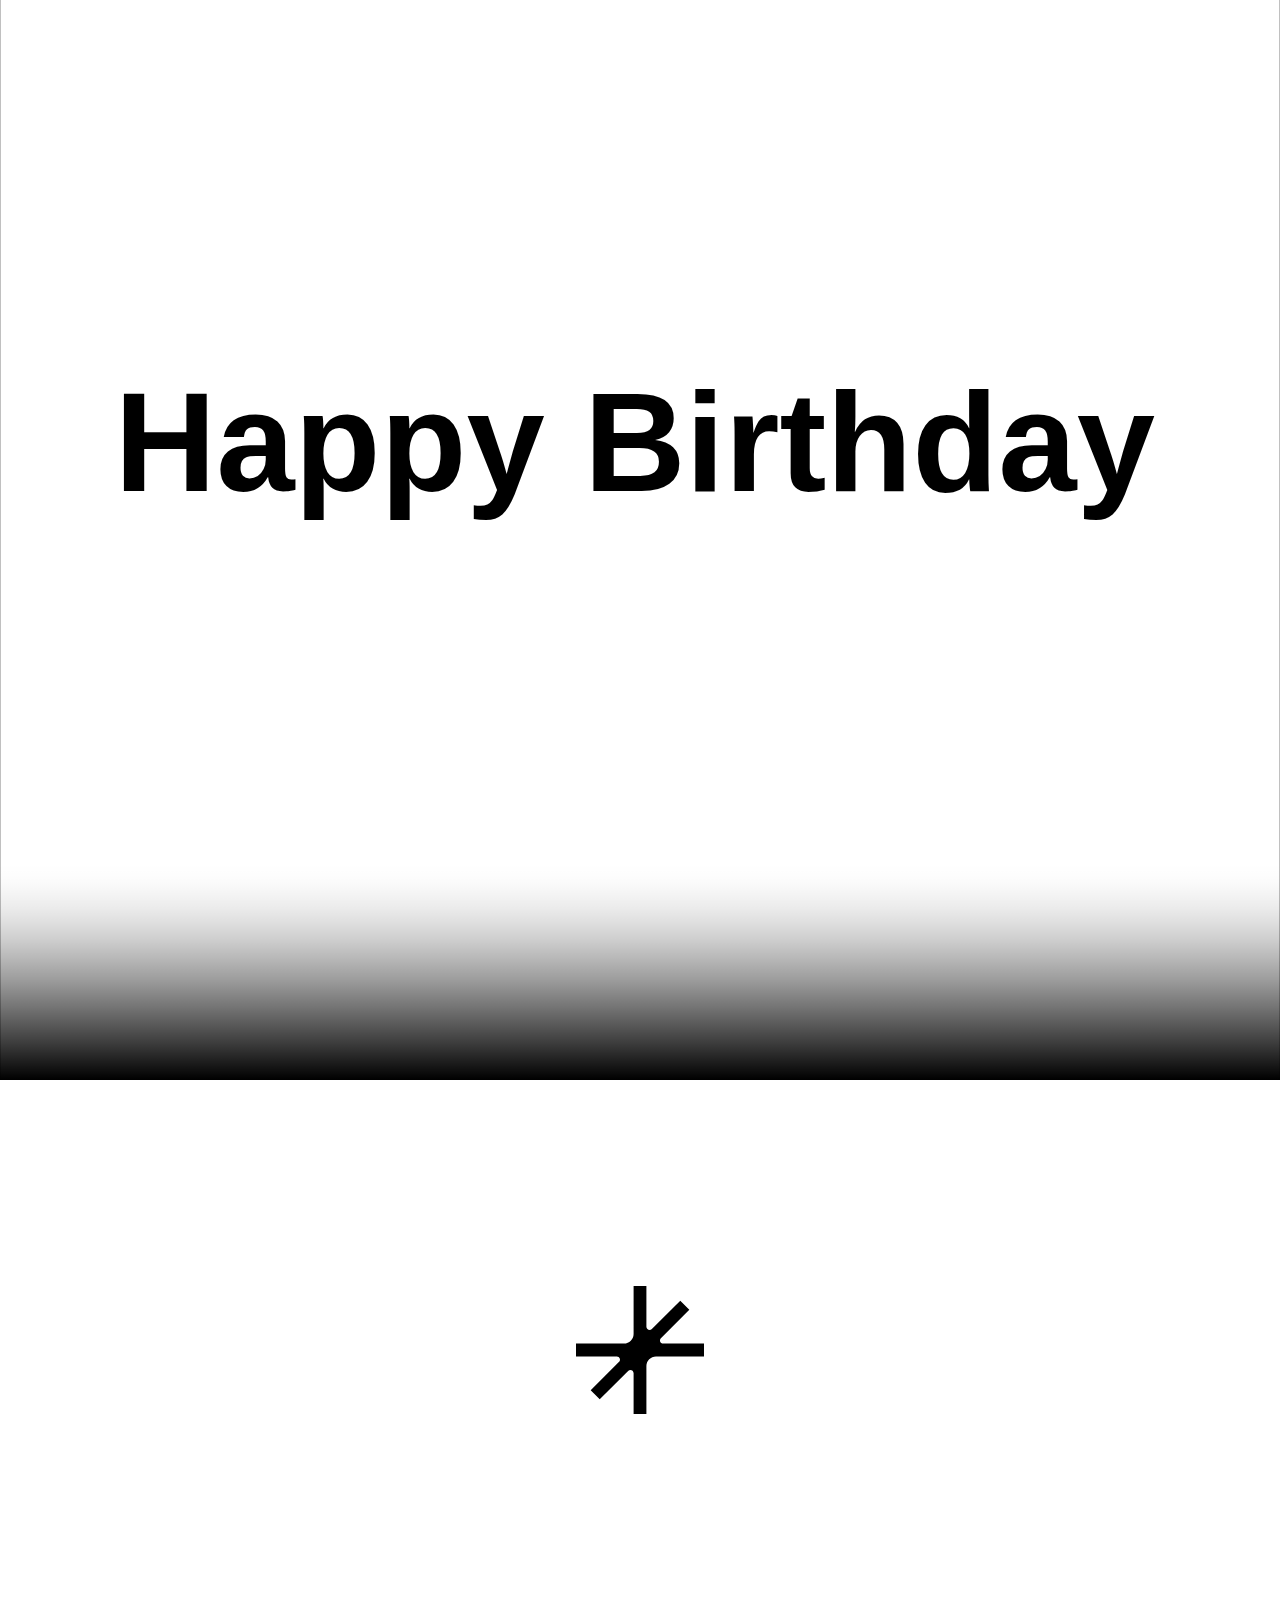
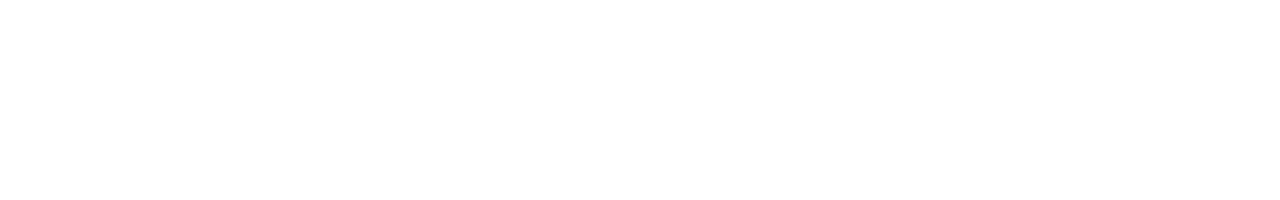
==== index.html @ 429825eb "first commit" ====
<!DOCTYPE html>
<html lang="en">
<head>
    <meta charset="UTF-8">
    <meta name="viewport" content="width=device-width, initial-scale=1.0">
    <title>Birthday</title>
    <link rel="stylesheet" href="style.css">
</head>
<body>
<div class="parallax">
  <section class="parallax__header">
    <div class="parallax__visuals">
      <div class="parallax__black-line-overflow"></div>
      <div data-parallax-layers class="parallax__layers">
        <img src="" loading="eager" width="800" data-parallax-layer="1" alt="" class="parallax__layer-img">
        
        <img src="https://i.ibb.co/HrrSWv2/pixelcut-export.jpg" loading="eager" width="800" data-parallax-layer="1" alt="" class="parallax__layer-img">
        
        <img src="https://i.ibb.co/X8fLv5r/pixelcut-export.png" loading="eager" width="800" data-parallax-layer="2" alt="" class="parallax__layer-img">
        <div data-parallax-layer="3" class="parallax__layer-title">
          <h2 class="parallax__title">Happy Birthday</h2>
        </div>

        <img src="https://i.ibb.co/X8fLv5r/pixelcut-export.png" loading="eager" width="800" data-parallax-layer="4" alt="" class="parallax__layer-img">
      </div>
      <div class="parallax__fade"></div>
    </div>
  </section>
  <section class="parallax__content">
    <svg xmlns="http://www.w3.org/2000/svg" width="100%" viewbox="0 0 160 160" fill="none" class="osmo-icon-svg"><path d="M94.8284 53.8578C92.3086 56.3776 88 54.593 88 51.0294V0H72V59.9999C72 66.6273 66.6274 71.9999 60 71.9999H0V87.9999H51.0294C54.5931 87.9999 56.3777 92.3085 53.8579 94.8283L18.3431 130.343L29.6569 141.657L65.1717 106.142C67.684 103.63 71.9745 105.396 72 108.939V160L88.0001 160L88 99.9999C88 93.3725 93.3726 87.9999 100 87.9999H160V71.9999H108.939C105.407 71.9745 103.64 67.7091 106.12 65.1938L106.142 65.1716L141.657 29.6568L130.343 18.3432L94.8284 53.8578Z" fill="currentColor"></path></svg>
  </section>
</div>
<script src="https://cdn.jsdelivr.net/npm/gsap@3.12.5/dist/gsap.min.js"></script>
<script src="https://cdn.jsdelivr.net/npm/gsap@3.12.5/dist/ScrollTrigger.min.js"></script>
<script src="https://unpkg.com/lenis@1.1.14/dist/lenis.min.js"></script>
<script src="script.js"></script>
</body>
</html>
---- style.css ----
/* ------- Osmo [https://osmo.supply/] ------- */
/* Osmo UI: https://slater.app/10324/23333.css */

body {
  background-color: var(--color-neutral-900);
  color: var(--color-light);
  font-size: var(--size-font);
  margin: 0;
  padding: 0;
}

.cloneable {
  padding: var(--container-padding);
  justify-content: center;
  align-items: center;
  min-height: 100vh;
  display: flex;
  position: relative;
}


.parallax__fade {
  --color-dark-rgb: 0, 0, 0;
	background: linear-gradient(to top, rgba(var(--color-dark-rgb), 1) 0%, rgba(var(--color-dark-rgb), 0.738) 19%, rgba(var(--color-dark-rgb), 0.541) 34%, rgba(var(--color-dark-rgb), 0.382) 47%, rgba(var(--color-dark-rgb), 0.278) 56.5%, rgba(var(--color-dark-rgb), 0.194) 65%, rgba(var(--color-dark-rgb), 0.126) 73%, rgba(var(--color-dark-rgb), 0.075) 80.2%, rgba(var(--color-dark-rgb), 0.042) 86.1%, rgba(var(--color-dark-rgb), 0.021) 91%, rgba(var(--color-dark-rgb), 0.008) 95.2%, rgba(var(--color-dark-rgb), 0.002) 98.2%, transparent 100%);
}

.osmo-icon-svg {
  width: 8em;
  position: relative;
}

.parallax__header {
  z-index: 2;
  padding: var(--section-padding) var(--container-padding);
  justify-content: center;
  align-items: center;
  min-height: 100svh;
  display: flex;
  position: relative;
}

.parallax {
  width: 100%;
  position: relative;
  overflow: hidden;
}

.parallax__content {
  padding: var(--section-padding) var(--container-padding);
  justify-content: center;
  align-items: center;
  min-height: 100svh;
  display: flex;
  position: relative;
}

.cover {
  object-fit: cover;
  width: 100%;
  max-width: none;
  height: 100%;
  position: absolute;
  top: 0;
  left: 0;
}

.parallax__visuals {
  object-fit: cover;
  width: 100%;
  max-width: none;
  height: 120%;
  position: absolute;
  top: 0;
  left: 0;
}

.parallax__placeholder {
  z-index: 0;
  opacity: 0;
  object-fit: cover;
  width: 100%;
  max-width: none;
  height: 100%;
  position: absolute;
  top: 0;
  left: 0;
}

.parallax__layers {
  object-fit: cover;
  width: 100%;
  max-width: none;
  height: 100%;
  position: absolute;
  top: 0;
  left: 0;
  overflow: hidden;
}

.cover-copy {
  object-fit: cover;
  width: 100%;
  max-width: none;
  height: 100%;
  position: absolute;
  top: 0;
  left: 0;
}

.parallax__fade {
  z-index: 30;
  object-fit: cover;
  width: 100%;
  max-width: none;
  height: 20%;
  position: absolute;
  bottom: 0;
  left: 0;
}

.parallax__black-line-overflow {
  z-index: 20;
  background-color: var(--color-black);
  width: 100%;
  height: 2px;
  position: absolute;
  bottom: -1px;
  left: 0;
}

.parallax__title {
  pointer-events: auto;
  text-align: center;
  text-transform: none;
  margin-top: 0;
  margin-bottom: .1em;
  margin-right: .075em;
  font-family: PP Neue Corp Wide, sans-serif;
  font-size: 11vw;
  font-weight: 800;
  line-height: 1;
  position: relative;
}

.parallax__radial-gradient {
  z-index: 10;
  background-image: radial-gradient(circle farthest-corner at 50% 50%, transparent, var(--color-black));
  opacity: .5;
  pointer-events: none;
  mix-blend-mode: multiply;
  position: fixed;
  inset: 0;
}

.parallax__layer-title {
  justify-content: center;
  align-items: center;
  width: 100%;
  height: 100svh;
  display: flex;
  position: absolute;
  top: 0;
  left: 0;
}

.parallax__layer-img {
  pointer-events: none;
  object-fit: cover;
  width: 100%;
  max-width: none;
  height: 117.5%;
  position: absolute;
  top: -17.5%;
  left: 0;
}

.parallax__layer-img.is-third {
  top: -20%;
}

@font-face {
  font-family: 'PP Neue Corp Wide';
  src: url('https://cdn.prod.website-files.com/671752cd4027f01b1b8f1c7f/6717e399d30a606fed425914_PPNeueCorp-WideUltrabold.woff2') format('woff2');
  font-weight: 800;
  font-style: normal;
  font-display: swap;
}
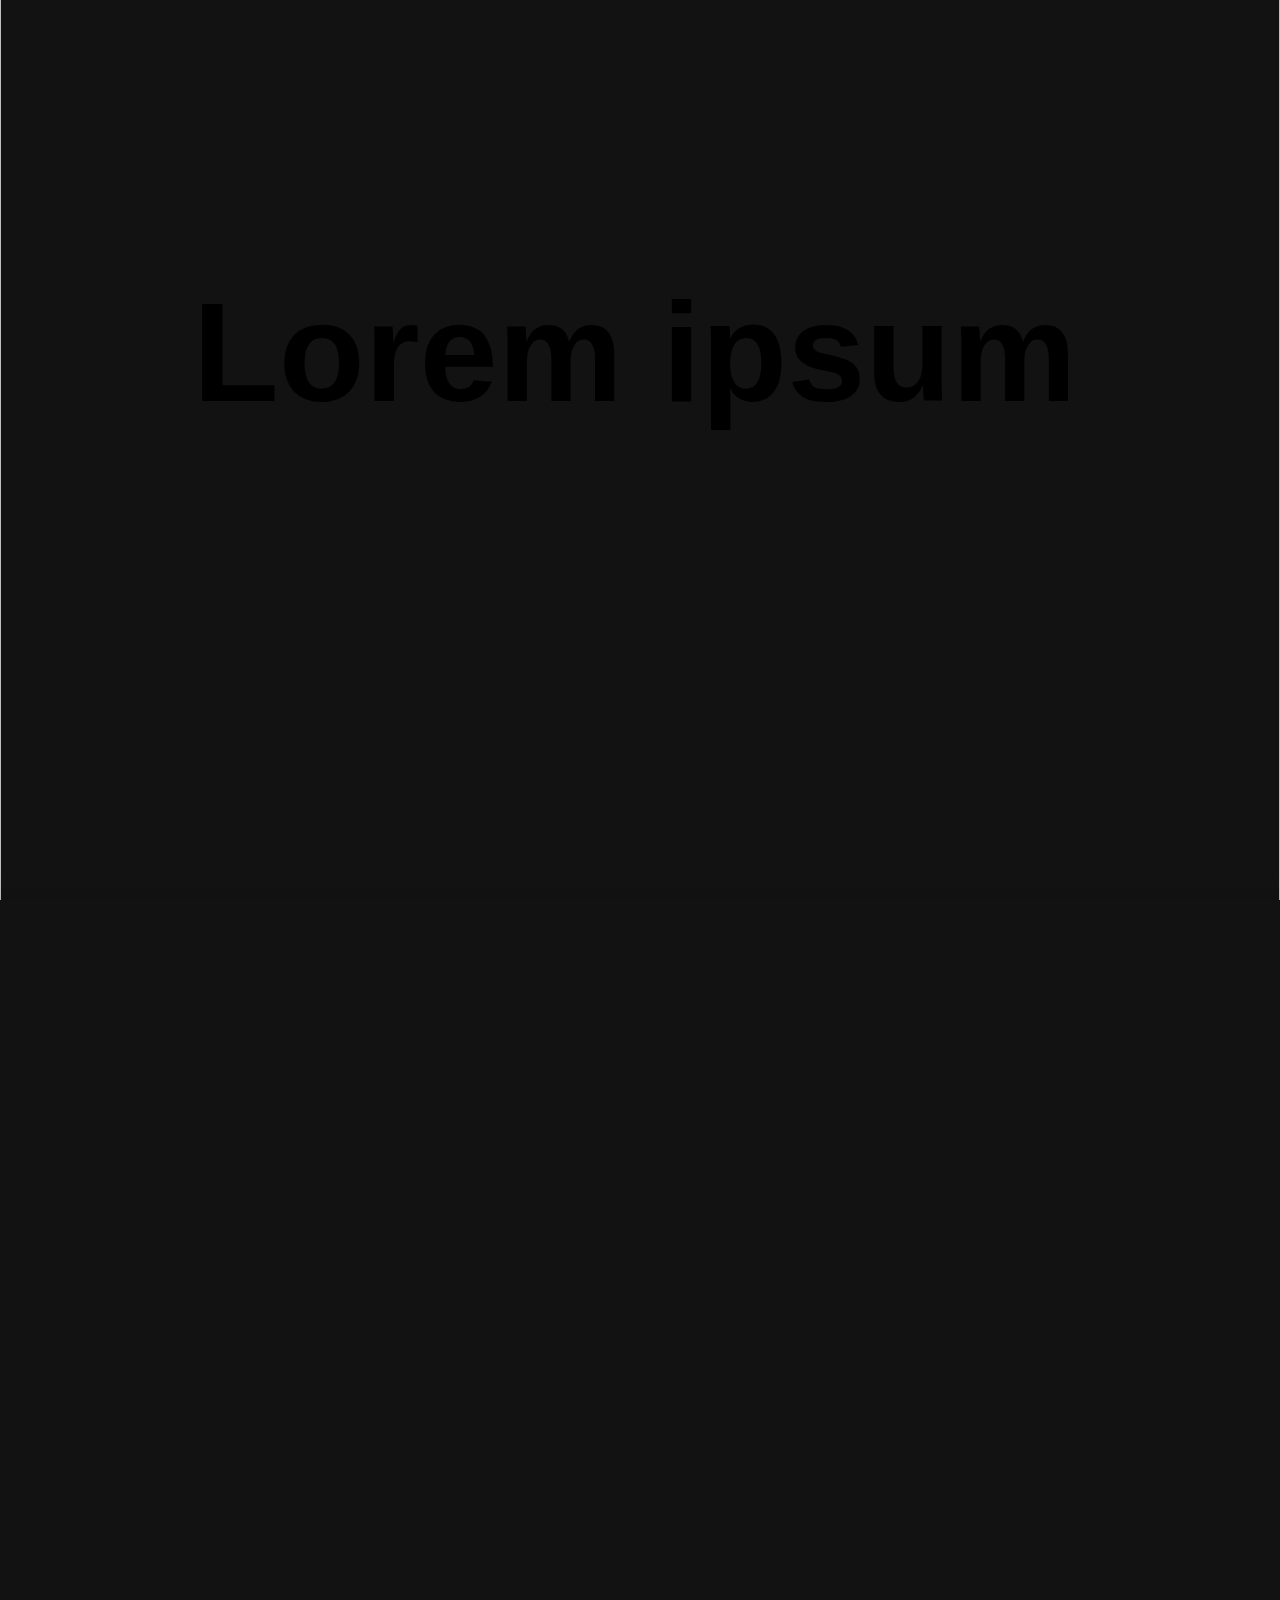
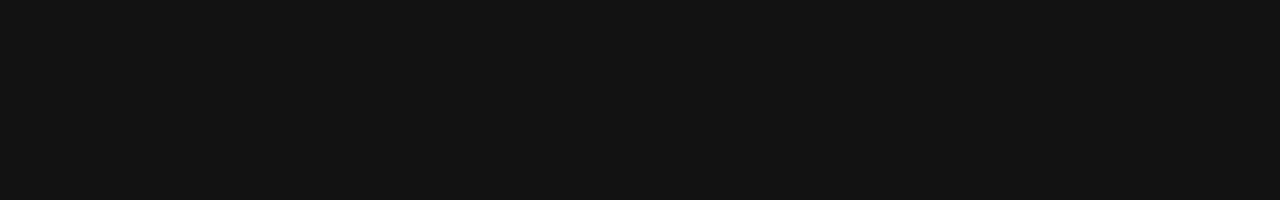
==== commit 0777aed6: "better ui" ====
--- a/index.html
+++ b/index.html
@@ -1,12 +1,17 @@
 <!DOCTYPE html>
 <html lang="en">
-<head>
+  <head>
     <meta charset="UTF-8">
     <meta name="viewport" content="width=device-width, initial-scale=1.0">
     <title>Birthday</title>
     <link rel="stylesheet" href="style.css">
+    
+    <link rel="stylesheet" href="https://unpkg.com/swiper/swiper-bundle.min.css">
+    <link rel="stylesheet" href="https://unpkg.com/swiper/swiper-bundle.min.css" />
+
 </head>
 <body>
+  
 <div class="parallax">
   <section class="parallax__header">
     <div class="parallax__visuals">
@@ -18,7 +23,7 @@
         
         <img src="https://i.ibb.co/X8fLv5r/pixelcut-export.png" loading="eager" width="800" data-parallax-layer="2" alt="" class="parallax__layer-img">
         <div data-parallax-layer="3" class="parallax__layer-title">
-          <h2 class="parallax__title">Happy Birthday</h2>
+          <h2 class="parallax__title">Lorem ipsum</h2>
         </div>
 
         <img src="https://i.ibb.co/X8fLv5r/pixelcut-export.png" loading="eager" width="800" data-parallax-layer="4" alt="" class="parallax__layer-img">
@@ -26,14 +31,154 @@
       <div class="parallax__fade"></div>
     </div>
   </section>
-  <section class="parallax__content">
-    <svg xmlns="http://www.w3.org/2000/svg" width="100%" viewbox="0 0 160 160" fill="none" class="osmo-icon-svg"><path d="M94.8284 53.8578C92.3086 56.3776 88 54.593 88 51.0294V0H72V59.9999C72 66.6273 66.6274 71.9999 60 71.9999H0V87.9999H51.0294C54.5931 87.9999 56.3777 92.3085 53.8579 94.8283L18.3431 130.343L29.6569 141.657L65.1717 106.142C67.684 103.63 71.9745 105.396 72 108.939V160L88.0001 160L88 99.9999C88 93.3725 93.3726 87.9999 100 87.9999H160V71.9999H108.939C105.407 71.9745 103.64 67.7091 106.12 65.1938L106.142 65.1716L141.657 29.6568L130.343 18.3432L94.8284 53.8578Z" fill="currentColor"></path></svg>
-  </section>
 </div>
+
+
+<section>
+  <style>body {
+    background: #000000;
+    font-family: Helvetica Neue, Helvetica, Arial, sans-serif;
+    font-size: 14px;
+    color: #000;
+    background: #131212;
+    margin: 0;
+    padding: 0;
+  }
+  
+  .swiper-container {
+    overflow: hidden;
+    height: calc(100vh - 120px);
+    margin: 60px;
+  }
+  
+  .swiper-slide {
+    transition: transform 1s ease-in-out !important; /* Apply smooth transition to each slide */
+    overflow: hidden;
+  }
+  
+  .slide-inner {
+    transition: transform 1s ease-in-out !important; /* Smooth transition for the inner slide */
+    position: absolute;
+    width: 100%;
+    height: 100%;
+    left: 0;
+    top: 0;
+    background-size: cover;
+    background-position: center;
+  }
+  
+  .copy {
+    position: absolute;
+    bottom: 15px;
+    left: 0;
+    right: 0;
+    text-align: center;
+    color: white;
+    letter-spacing: 0.06em;
+  }
+  a {
+    color: white;
+  }
+  </style>
+
+  <div class="swiper-container">
+    <div class="swiper-wrapper">
+  
+      <div class="swiper-slide">
+        <div class="slide-inner" style="background-image:url(https://pp.userapi.com/c836139/v836139003/63ce1/QThPx7qPzvU.jpg)"></div>
+      </div>
+      <div class="swiper-slide">
+        <div class="slide-inner" style="background-image:url(https://pp.userapi.com/c412624/v412624691/4136/_da_uAA6ha8.jpg)"></div>
+      </div>
+      <div class="swiper-slide">
+        <div class="slide-inner" style="background-image:url(https://pp.userapi.com/c637331/v637331691/48f5f/spHnV42iYVw.jpg)"></div>
+      </div>
+      <div class="swiper-slide">
+        <div class="slide-inner" style="background-image:url(https://pp.userapi.com/c837139/v837139407/67f52/fFqjq4U2mEk.jpg)"></div>
+      </div>
+
+    </div>
+
+    <div class="button-container">
+      <!-- Button inside the div -->
+      <button type="button" id="myButton" class="my-class" onclick="alert('Button clicked!')" disabled>
+        Click Me
+      </button>
+    </div>
+<script>document.addEventListener("DOMContentLoaded", function () {
+  
+  // Swiper initialization options
+  const swiperOptions = {
+    loop: true,
+    speed: 1000, // Smooth transition speed
+    grabCursor: true,
+    watchSlidesProgress: true,
+    navigation: {
+      nextEl: ".swiper-button-next",
+      prevEl: ".swiper-button-prev",
+    },
+    on: {
+      progress: function () {
+        const swiper = this;
+        for (let i = 0; i < swiper.slides.length; i++) {
+          const slideProgress = swiper.slides[i].progress;
+          const innerOffset = swiper.width * 0.5; // Adjust interleave offset
+          const innerTranslate = slideProgress * innerOffset;
+          swiper.slides[i].querySelector(".slide-inner").style.transform =
+            `translate3d(${innerTranslate}px, 0, 0)`;
+        }
+      },
+      touchStart: function () {
+        const swiper = this;
+        for (let i = 0; i < swiper.slides.length; i++) {
+          swiper.slides[i].style.transition = "";
+        }
+      },
+      setTransition: function (speed) {
+        const swiper = this;
+        for (let i = 0; i < swiper.slides.length; i++) {
+          swiper.slides[i].style.transition = `${speed}ms`;
+          swiper.slides[i].querySelector(".slide-inner").style.transition = `${speed}ms`;
+        }
+      },
+    },
+  };
+
+  // Initialize Swiper
+  const swiper = new Swiper(".swiper-container", swiperOptions);
+
+  // Add scroll functionality to the navigation buttons
+  // const nextButton = document.querySelector(".swiper-button-next");
+  // const prevButton = document.querySelector(".swiper-button-prev");
+
+  // Go to the next slide when next button is clicked
+  if (nextButton) {
+    nextButton.addEventListener("click", function () {
+      swiper.slideNext(); // Trigger smooth scroll to the next slide
+    });
+  }
+
+  // Go to the previous slide when prev button is clicked
+  if (prevButton) {
+    prevButton.addEventListener("click", function () {
+      swiper.slidePrev(); // Trigger smooth scroll to the previous slide
+    });
+  }
+});
+
+</script>
+
+</section>
+
+
+<script src="https://unpkg.com/swiper/swiper-bundle.min.js"></script>
+
 <script src="https://cdn.jsdelivr.net/npm/gsap@3.12.5/dist/gsap.min.js"></script>
 <script src="https://cdn.jsdelivr.net/npm/gsap@3.12.5/dist/ScrollTrigger.min.js"></script>
 <script src="https://unpkg.com/lenis@1.1.14/dist/lenis.min.js"></script>
 <script src="script.js"></script>
+<script src="https://unpkg.com/swiper/swiper-bundle.min.js"></script>
+
 </body>
 </html>
 
--- a/style.css
+++ b/style.css
@@ -7,6 +7,30 @@
   font-size: var(--size-font);
   margin: 0;
   padding: 0;
+}
+
+
+
+
+
+
+
+
+
+
+
+.photo-swip{
+  background-color: aqua;
+}
+
+.container {
+  width: 80%;  /* Adjust width as needed */
+  max-width: 1200px;  /* Set max width */
+  height: 90vh;  /* Limit height based on viewport height */
+  max-height: 1000px;  /* Set max height */
+  overflow: auto;  /* Allows scrolling if content overflows */
+  background-color: lightgray;  /* Just for visual reference */
+  padding: 20px;
 }
 
 .cloneable {
@@ -156,7 +180,7 @@
   justify-content: center;
   align-items: center;
   width: 100%;
-  height: 100svh;
+  height: 80svh;
   display: flex;
   position: absolute;
   top: 0;
@@ -184,4 +208,37 @@
   font-weight: 800;
   font-style: normal;
   font-display: swap;
-}+}
+
+body {
+  background: #404449;
+  margin: 0;
+  padding: 0;
+  font-family: Helvetica Neue, Helvetica, Arial, sans-serif;
+  font-size: 14px;
+  color: #000;
+}
+
+.swiper-container {
+  height: calc(100vh - 120px);
+  margin: 60px;
+}
+
+.swiper-slide {
+  overflow: hidden;
+}
+
+.slide-inner {
+  position: absolute;
+  width: 100%;
+  height: 100%;
+  left: 0;
+  top: 0;
+  background-size: cover;
+  background-position: center;
+}
+
+.swiper-button-next,
+.swiper-button-prev {
+  color: #fff;
+}
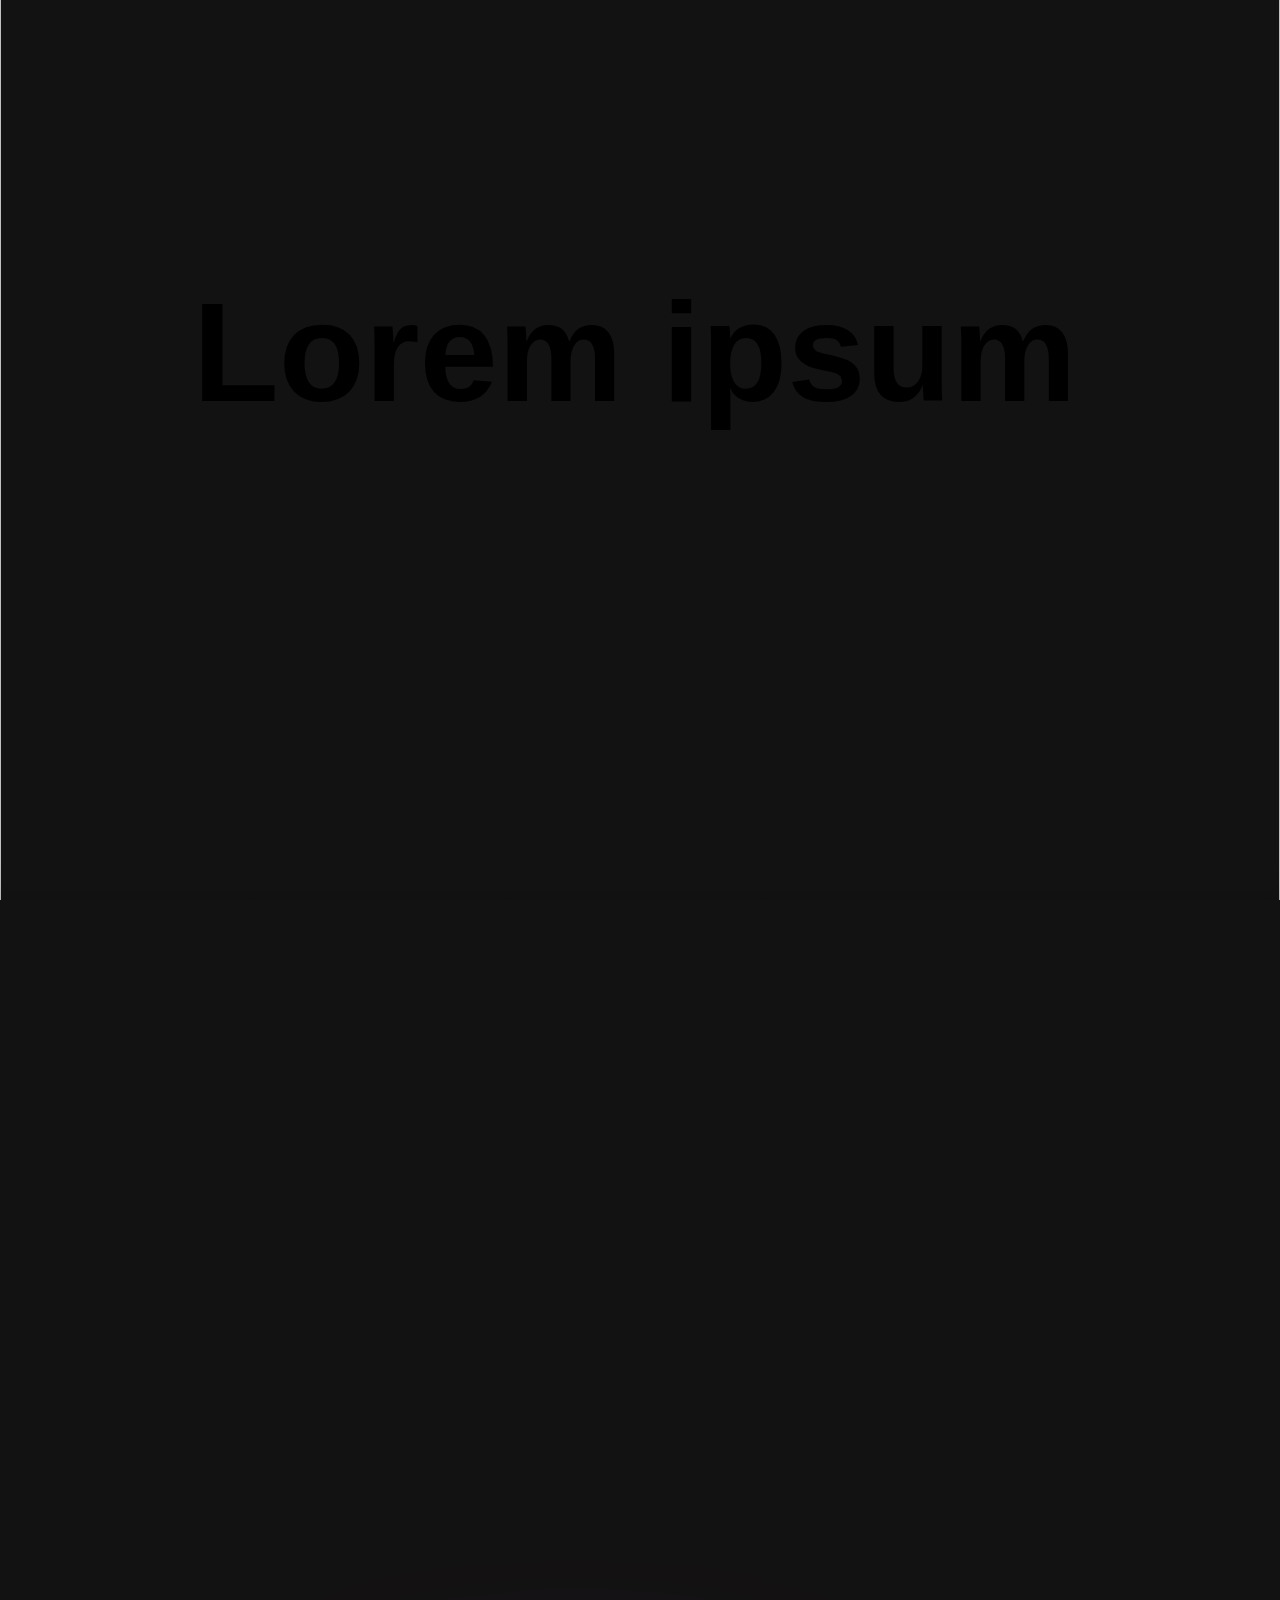
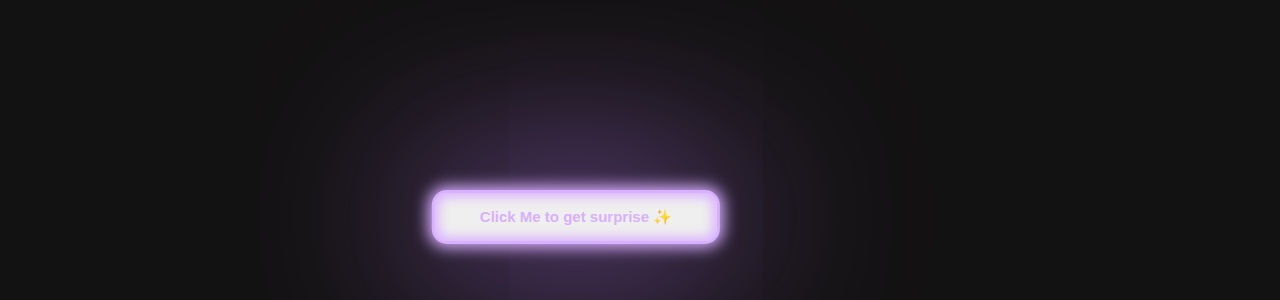
==== commit 9d42ff02: "Catgpt" ====
--- a/index.html
+++ b/index.html
@@ -5,6 +5,8 @@
     <meta name="viewport" content="width=device-width, initial-scale=1.0">
     <title>Birthday</title>
     <link rel="stylesheet" href="style.css">
+    <link rel="stylesheet" href="button.css">
+
     
     <link rel="stylesheet" href="https://unpkg.com/swiper/swiper-bundle.min.css">
     <link rel="stylesheet" href="https://unpkg.com/swiper/swiper-bundle.min.css" />
@@ -99,11 +101,6 @@
 
     </div>
 
-    <div class="button-container">
-      <!-- Button inside the div -->
-      <button type="button" id="myButton" class="my-class" onclick="alert('Button clicked!')" disabled>
-        Click Me
-      </button>
     </div>
 <script>document.addEventListener("DOMContentLoaded", function () {
   
@@ -170,6 +167,12 @@
 
 </section>
 
+<div class="button-to-next-page" onclick="window.location.href = 'cake.html'">
+  <button class="animated-button">Click Me to get surprise ✨</button>
+</div>
+
+</div>
+
 
 <script src="https://unpkg.com/swiper/swiper-bundle.min.js"></script>
 
--- a/style.css
+++ b/style.css
@@ -8,8 +8,6 @@
   margin: 0;
   padding: 0;
 }
-
-
 
 
 
--- a/button.css
+++ b/button.css
@@ -0,0 +1,74 @@
+.animated-button {
+    position: absolute;
+    bottom: 10%;  /* Adjust this value to move the button up or down */
+    left: 45%;    /* Adjust this value to center the button horizontally */
+    transform: translate(-50%, 0); /* Center horizontally relative to the left position */
+    /* padding: 15px 30px;
+    font-size: 16px;
+    color: white;
+    background-color: #6a4caf;
+    border: none;
+    border-radius: 5px;
+    text-align: center;
+    text-decoration: none;
+    display: inline-block;
+    cursor: pointer;
+    transition: background-color 0.3s, transform 0.3s;
+    margin: 0; */
+
+    
+    --glow-color: rgb(217, 176, 255);
+    --glow-spread-color: rgba(191, 123, 255, 0.781);
+    --enhanced-glow-color: rgb(231, 206, 255);
+    --btn-color: rgb(100, 61, 136);
+    border: 0.25em solid var(--glow-color);
+    padding: 1em 3em;
+    color: var(--glow-color);
+    font-size: 15px;
+    font-weight: bold;
+    background-color: var( -- btn-color);
+    border-radius: 1em;
+    outline: none;
+    box-shadow: 0 0 1em 0.25em var(--glow-color),
+        0 0 12em 1em var( --glow-spread-color),
+        inset 0 0 0.75em 0.25em var(--glow-color);
+    /* text-shadow: 0 0 0.5em var(--glow-color); */
+    position: relative;
+    transition: all 0.3s;
+    }
+
+.button-to-next-page {
+    position: relative;
+    width: 100%;
+    height: 100px;
+    display: block;
+
+}
+
+.animated-button::after {
+    pointer-events: none;
+    content: "";
+    position: absolute;
+    top: 120%;
+    left: 0;
+    height: 100%;
+    width: 100%;
+    background-color: var( -- glow-spread-color);
+    filter: blur(2em);
+    opacity: 0.7;
+    transform: perspective(1.5em) rotatex(35deg) scale(1, 0.6);
+}
+    
+    .animated-button:hover {
+    color: var( -- btn-color);
+    background-color: var( -- glow-color);
+    box-shadow: 0 0 1em 0.25em var( -- glow-color)
+    0 0 4em 2em var( -- glow-spread-color),
+    inset 0 0 0.75em 0.25em var( -- glow-color);
+}
+
+    .animated-button:active {
+    box-shadow: 0 0 0.6em 0.25em var( -- glow-color),
+    0 0 2.5em 2em var( -- glow-spread-color),
+    inset 0 0 0.5em 0.25em var( -- glow-color);
+}
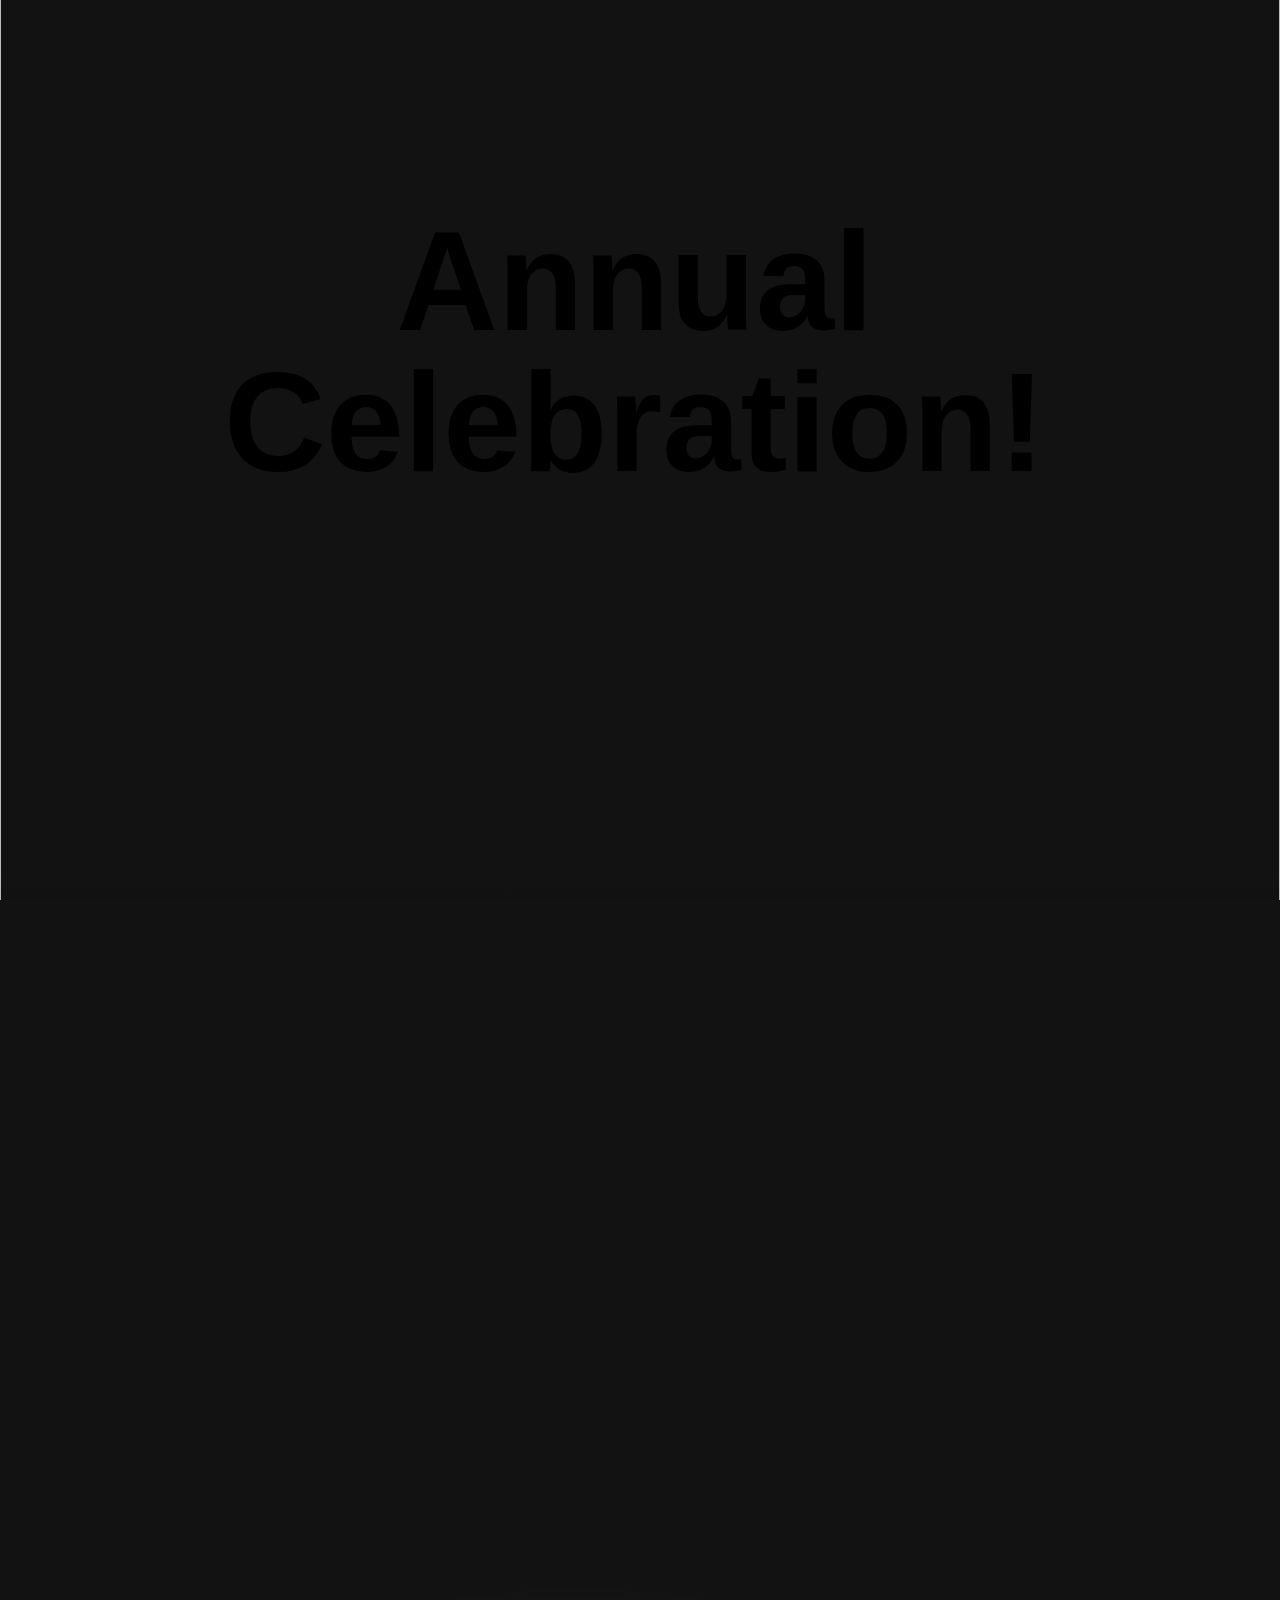
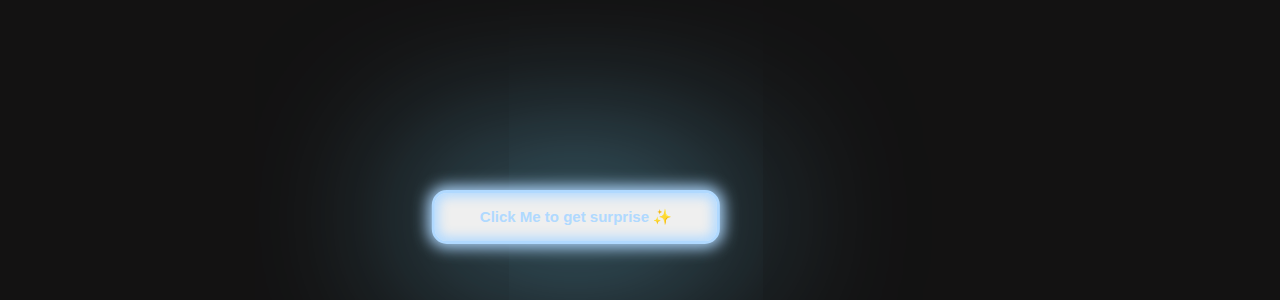
==== commit 9ddb4b57: "ALMOST LAST" ====
--- a/index.html
+++ b/index.html
@@ -25,7 +25,7 @@
         
         <img src="https://i.ibb.co/X8fLv5r/pixelcut-export.png" loading="eager" width="800" data-parallax-layer="2" alt="" class="parallax__layer-img">
         <div data-parallax-layer="3" class="parallax__layer-title">
-          <h2 class="parallax__title">Lorem ipsum</h2>
+          <h2 class="parallax__title">Annual Celebration!</h2>
         </div>
 
         <img src="https://i.ibb.co/X8fLv5r/pixelcut-export.png" loading="eager" width="800" data-parallax-layer="4" alt="" class="parallax__layer-img">
--- a/button.css
+++ b/button.css
@@ -17,10 +17,10 @@
     margin: 0; */
 
     
-    --glow-color: rgb(217, 176, 255);
-    --glow-spread-color: rgba(191, 123, 255, 0.781);
-    --enhanced-glow-color: rgb(231, 206, 255);
-    --btn-color: rgb(100, 61, 136);
+    --glow-color: rgb(176, 217, 255);
+    --glow-spread-color: rgba(123, 218, 255, 0.781);
+    --enhanced-glow-color: rgb(206, 241, 255);
+    --btn-color: rgb(37, 150, 144);
     border: 0.25em solid var(--glow-color);
     padding: 1em 3em;
     color: var(--glow-color);
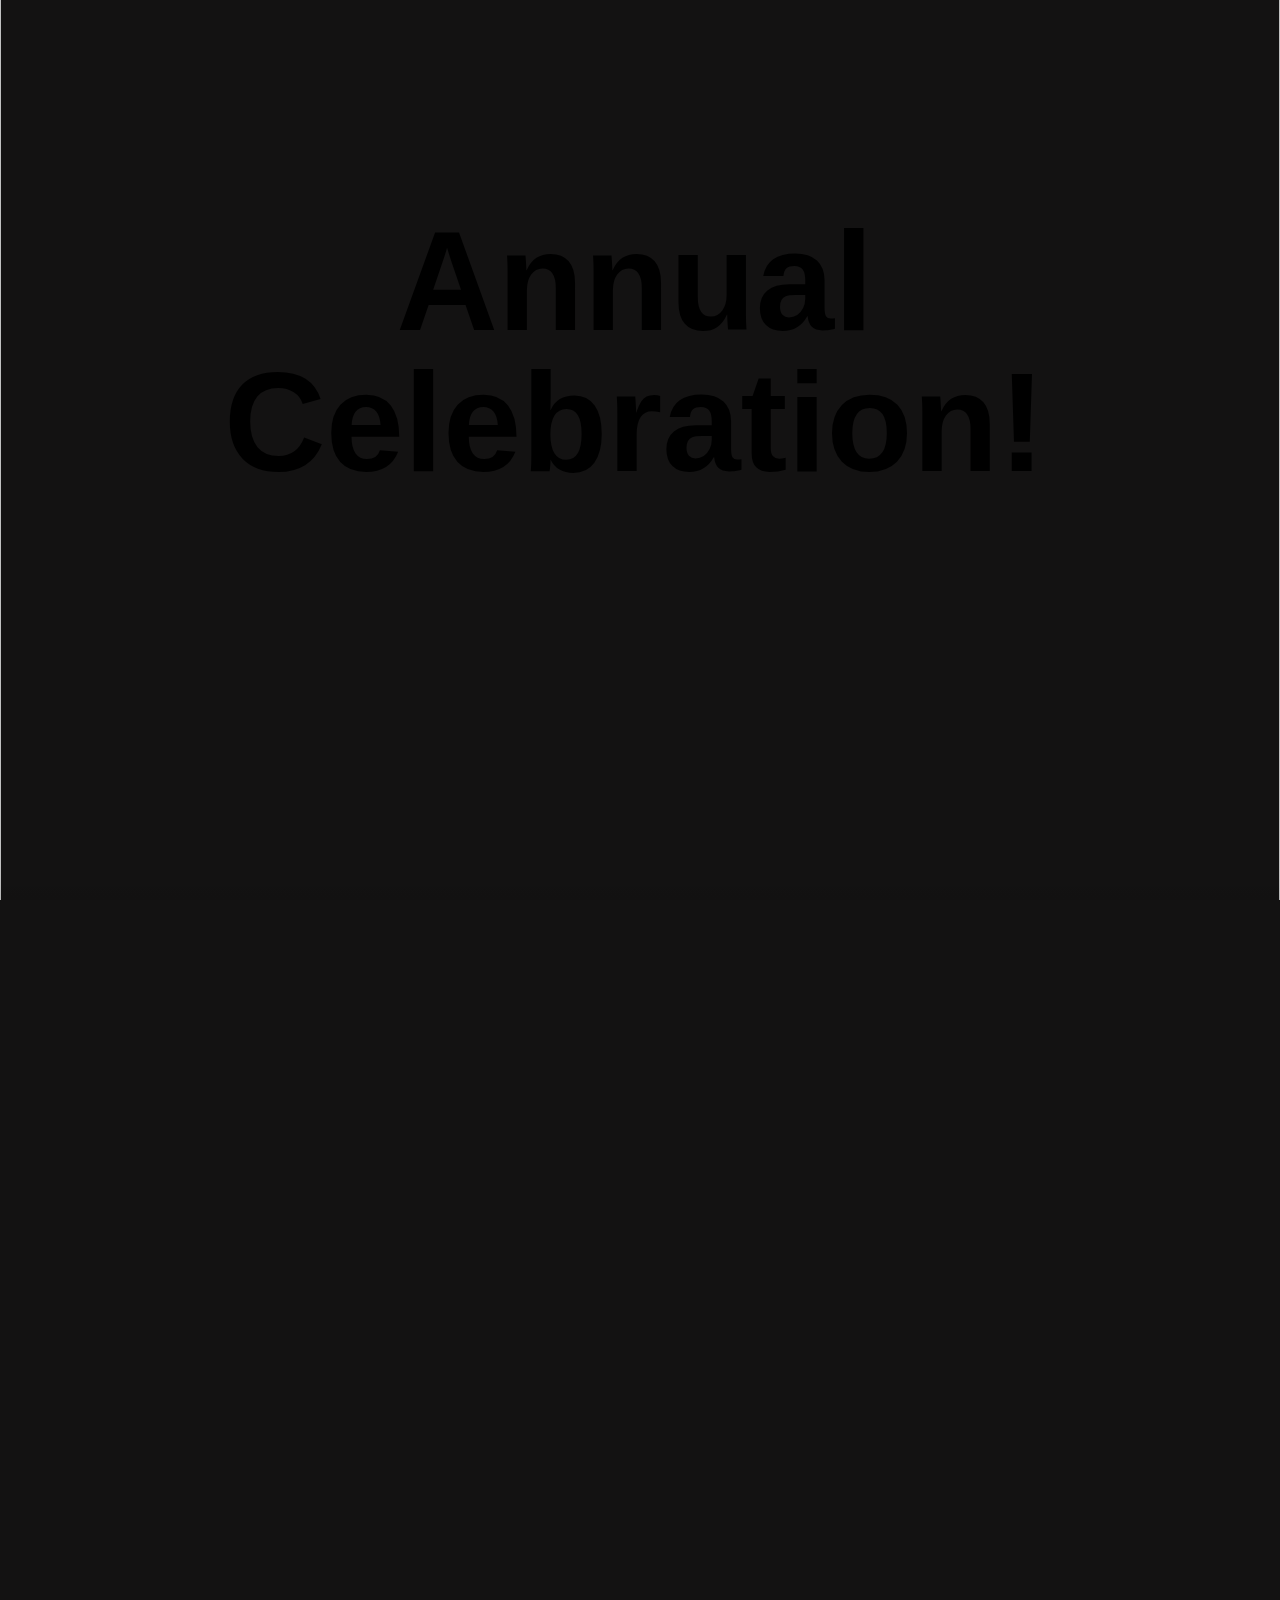
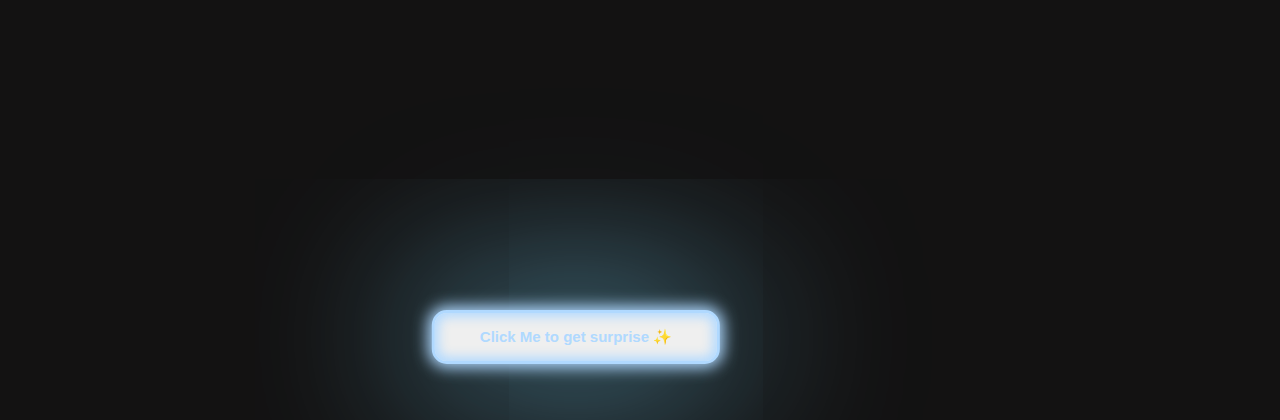
==== commit 6598e67c: "sample photo1" ====
--- a/index.html
+++ b/index.html
@@ -6,6 +6,7 @@
     <title>Birthday</title>
     <link rel="stylesheet" href="style.css">
     <link rel="stylesheet" href="button.css">
+    <link rel="stylesheet" href="photo.css">
 
     
     <link rel="stylesheet" href="https://unpkg.com/swiper/swiper-bundle.min.css">
@@ -37,60 +38,15 @@
 
 
 <section>
-  <style>body {
-    background: #000000;
-    font-family: Helvetica Neue, Helvetica, Arial, sans-serif;
-    font-size: 14px;
-    color: #000;
-    background: #131212;
-    margin: 0;
-    padding: 0;
-  }
-  
-  .swiper-container {
-    overflow: hidden;
-    height: calc(100vh - 120px);
-    margin: 60px;
-  }
-  
-  .swiper-slide {
-    transition: transform 1s ease-in-out !important; /* Apply smooth transition to each slide */
-    overflow: hidden;
-  }
-  
-  .slide-inner {
-    transition: transform 1s ease-in-out !important; /* Smooth transition for the inner slide */
-    position: absolute;
-    width: 100%;
-    height: 100%;
-    left: 0;
-    top: 0;
-    background-size: cover;
-    background-position: center;
-  }
-  
-  .copy {
-    position: absolute;
-    bottom: 15px;
-    left: 0;
-    right: 0;
-    text-align: center;
-    color: white;
-    letter-spacing: 0.06em;
-  }
-  a {
-    color: white;
-  }
-  </style>
 
   <div class="swiper-container">
     <div class="swiper-wrapper">
   
       <div class="swiper-slide">
-        <div class="slide-inner" style="background-image:url(https://pp.userapi.com/c836139/v836139003/63ce1/QThPx7qPzvU.jpg)"></div>
+        <div class="slide-inner" style="background-image:url(https://i.ibb.co/gM4Kc2C9/Picsart-25-02-15-15-14-24-217.jpg)"></div>
       </div>
       <div class="swiper-slide">
-        <div class="slide-inner" style="background-image:url(https://pp.userapi.com/c412624/v412624691/4136/_da_uAA6ha8.jpg)"></div>
+        <div class="slide-inner" style="background-image:url(https://i.ibb.co/DP405BvF/Picsart-25-02-15-15-16-25-878.png)"></div>
       </div>
       <div class="swiper-slide">
         <div class="slide-inner" style="background-image:url(https://pp.userapi.com/c637331/v637331691/48f5f/spHnV42iYVw.jpg)"></div>
--- a/photo.css
+++ b/photo.css
@@ -0,0 +1,51 @@
+body {
+    background: #000000;
+    font-family: Helvetica Neue, Helvetica, Arial, sans-serif;
+    font-size: 14px;
+    color: #000;
+    background: #131212;
+    margin: 0;
+    padding: 0;
+  }
+  
+  .swiper-container {
+    overflow: hidden;
+    height: calc(100vh - 120px);
+    margin: 60px;
+
+    width: 100vw; /* 80% of viewport width */
+    height: 100vh; /* 60% of viewport height */
+    max-width: 800px; /* Prevents it from getting too big on large screens */
+    max-height: 1200px;
+  }
+  
+  .swiper-slide {
+    transition: transform 1s ease-in-out !important; /* Apply smooth transition to each slide */
+    overflow: hidden;
+  }
+  
+  .slide-inner {
+    width: 500px; /* Set the width */
+  height: 300px;
+    transition: transform 1s ease-in-out !important; /* Smooth transition for the inner slide */
+    position: absolute;
+    width: 100%;
+    height: 100%;
+    left: 0;
+    top: 0;
+    background-size: cover;
+    background-position: center;
+  }
+  
+  .copy {
+    position: absolute;
+    bottom: 15px;
+    left: 0;
+    right: 0;
+    text-align: center;
+    color: white;
+    letter-spacing: 0.06em;
+  }
+  a {
+    color: white;
+  }